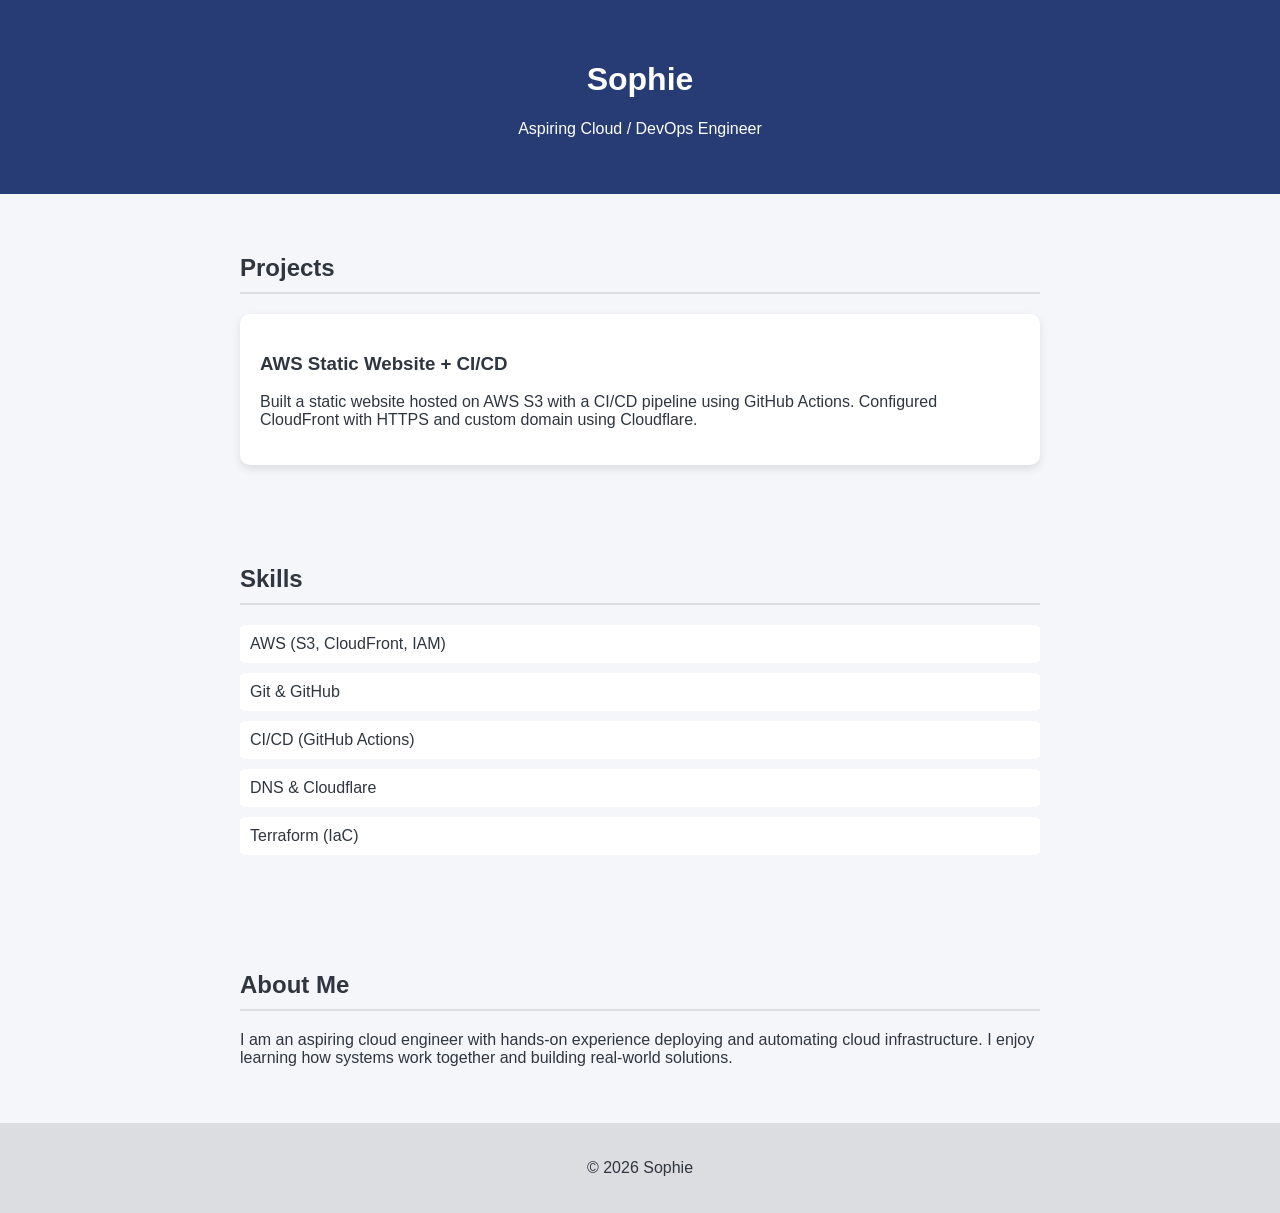
==== First Static Website Practise/index.html @ 216d3456 "New folder" ====
<!DOCTYPE html>
<html lang="en">
<head>
  <meta charset="UTF-8">
  <title>Sophie's World | Cloud Portfolio</title>
  <link rel="stylesheet" href="style.css">
</head>

<body>

  <header>
    <h1>Sophie </h1>
    <p>Aspiring Cloud / DevOps Engineer</p>
  </header>

  <section>
    <h2>Projects</h2>
    <div class="card">
      <h3>AWS Static Website + CI/CD</h3>
      <p>
        Built a static website hosted on AWS S3 with a CI/CD pipeline using GitHub Actions.
        Configured CloudFront with HTTPS and custom domain using Cloudflare.
      </p>
    </div>
  </section>

  <section>
    <h2>Skills</h2>
    <ul>
      <li>AWS (S3, CloudFront, IAM)</li>
      <li>Git & GitHub</li>
      <li>CI/CD (GitHub Actions)</li>
      <li>DNS & Cloudflare</li>
      <li>Terraform (IaC)</li>
    </ul>
  </section>

  <section>
    <h2>About Me</h2>
    <p>
      I am an aspiring cloud engineer with hands-on experience deploying and automating
      cloud infrastructure. I enjoy learning how systems work together and building real-world solutions.
    </p>
  </section>

  <footer>
    <p>© 2026 Sophie</p>
  </footer>

</body>
</html>
---- First Static Website Practise/style.css ----
body {
  font-family: Arial, sans-serif;
  margin: 0;
  background-color: #f5f6fa;
  color: #2f3640;
}

header {
  background-color: #273c75;
  color: white;
  text-align: center;
  padding: 40px 20px;
}

section {
  padding: 40px 20px;
  max-width: 800px;
  margin: auto;
}

h2 {
  border-bottom: 2px solid #dcdde1;
  padding-bottom: 10px;
}

.card {
  background: white;
  padding: 20px;
  margin-top: 20px;
  border-radius: 10px;
  box-shadow: 0 4px 10px rgba(0,0,0,0.1);
}

ul {
  list-style: none;
  padding: 0;
}

li {
  background: white;
  margin: 10px 0;
  padding: 10px;
  border-radius: 5px;
}

footer {
  text-align: center;
  padding: 20px;
  background: #dcdde1;
}
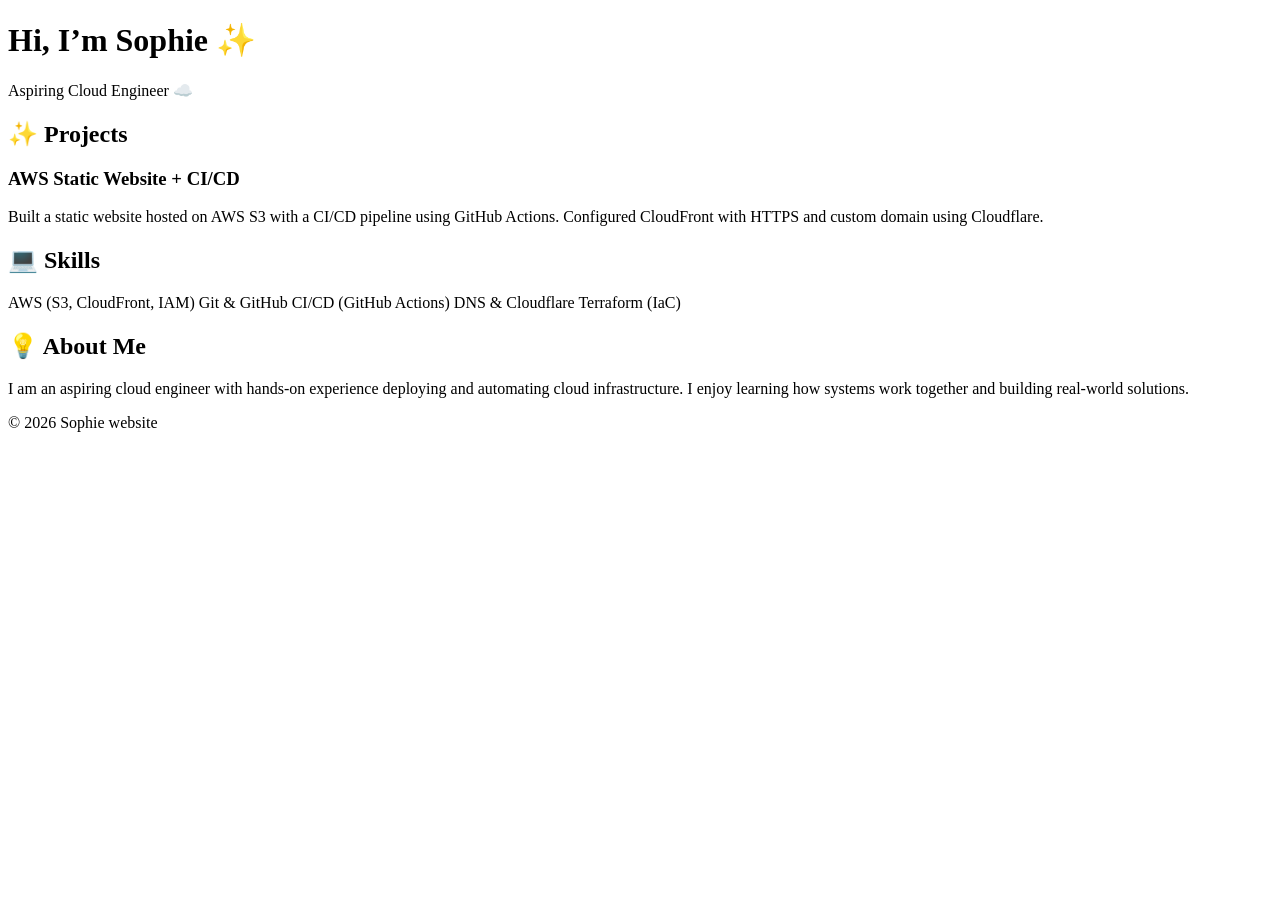
==== commit 6bfa5911: "Update website" ====
--- a/First Static Website Practise/index.html
+++ b/First Static Website Practise/index.html
@@ -2,20 +2,29 @@
 <html lang="en">
 <head>
   <meta charset="UTF-8">
-  <title>Sophie's World | Cloud Portfolio</title>
-  <link rel="stylesheet" href="style.css">
+  <title>Sophie World</title>
+  <meta name="viewport" content="width=device-width, initial-scale=1.0">
+
+  <!-- Font -->
+  <link href="https://fonts.googleapis.com/css2?family=Poppins:wght@300;400;600&display=swap" rel="stylesheet">
+
+  <!-- CSS -->
+  <link rel="stylesheet" href="styles.css">
 </head>
 
 <body>
 
-  <header>
-    <h1>Sophie </h1>
-    <p>Aspiring Cloud / DevOps Engineer</p>
+  <!-- HERO -->
+  <header class="hero">
+    <h1>Hi, I’m <span>Sophie</span> ✨</h1>
+    <p>Aspiring Cloud Engineer ☁️</p>
   </header>
 
-  <section>
-    <h2>Projects</h2>
-    <div class="card">
+  <!-- PROJECTS -->
+  <section class="projects">
+    <h2>✨ Projects</h2>
+
+    <div class="project-card">
       <h3>AWS Static Website + CI/CD</h3>
       <p>
         Built a static website hosted on AWS S3 with a CI/CD pipeline using GitHub Actions.
@@ -24,27 +33,30 @@
     </div>
   </section>
 
-  <section>
-    <h2>Skills</h2>
-    <ul>
-      <li>AWS (S3, CloudFront, IAM)</li>
-      <li>Git & GitHub</li>
-      <li>CI/CD (GitHub Actions)</li>
-      <li>DNS & Cloudflare</li>
-      <li>Terraform (IaC)</li>
-    </ul>
+  <!-- SKILLS -->
+  <section class="about">
+    <h2>💻 Skills</h2>
+    <div class="skills">
+      <span>AWS (S3, CloudFront, IAM)</span>
+      <span>Git & GitHub</span>
+      <span>CI/CD (GitHub Actions)</span>
+      <span>DNS & Cloudflare</span>
+      <span>Terraform (IaC)</span>
+    </div>
   </section>
 
-  <section>
-    <h2>About Me</h2>
+  <!-- ABOUT -->
+  <section class="contact">
+    <h2>💡 About Me</h2>
     <p>
-      I am an aspiring cloud engineer with hands-on experience deploying and automating
-      cloud infrastructure. I enjoy learning how systems work together and building real-world solutions.
+      I am an aspiring cloud engineer with hands-on experience deploying and automating cloud infrastructure.
+      I enjoy learning how systems work together and building real-world solutions.
     </p>
   </section>
 
+  <!-- FOOTER -->
   <footer>
-    <p>© 2026 Sophie</p>
+    <p>© 2026 Sophie website</p>
   </footer>
 
 </body>
